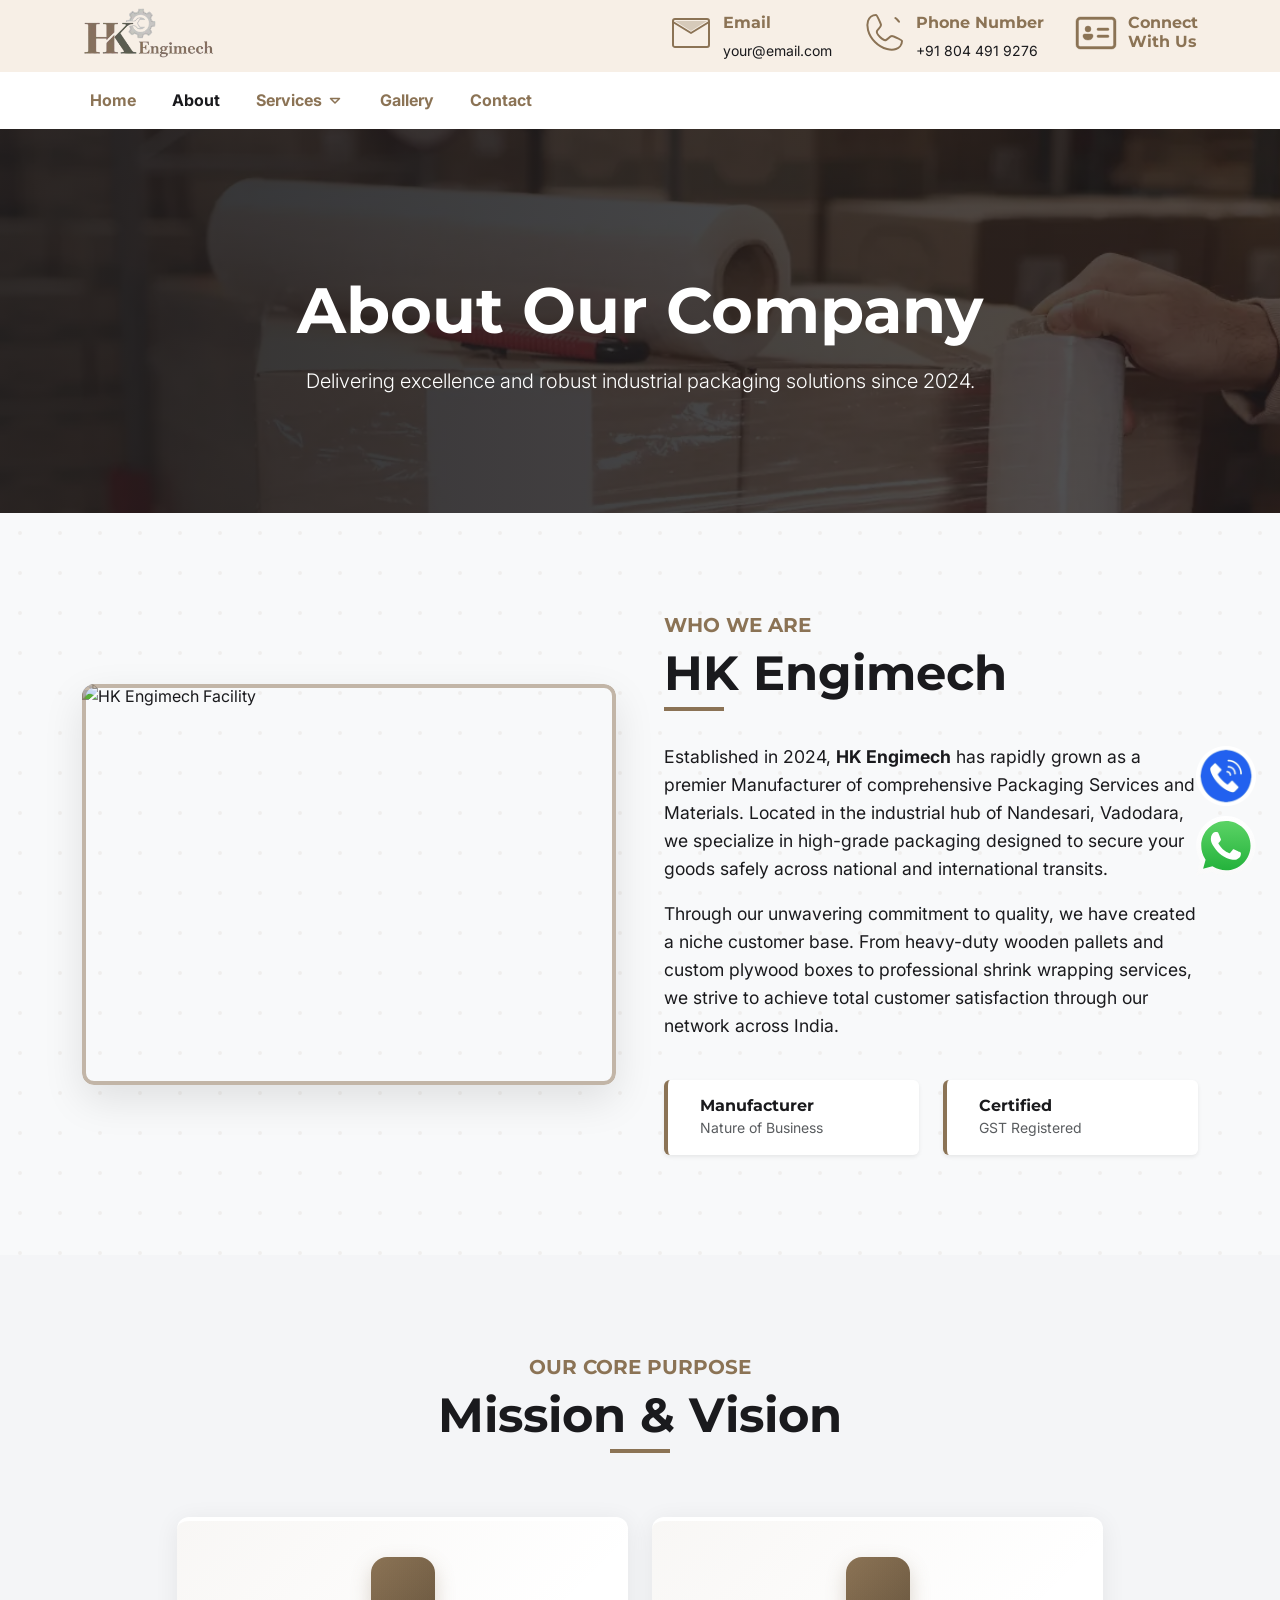
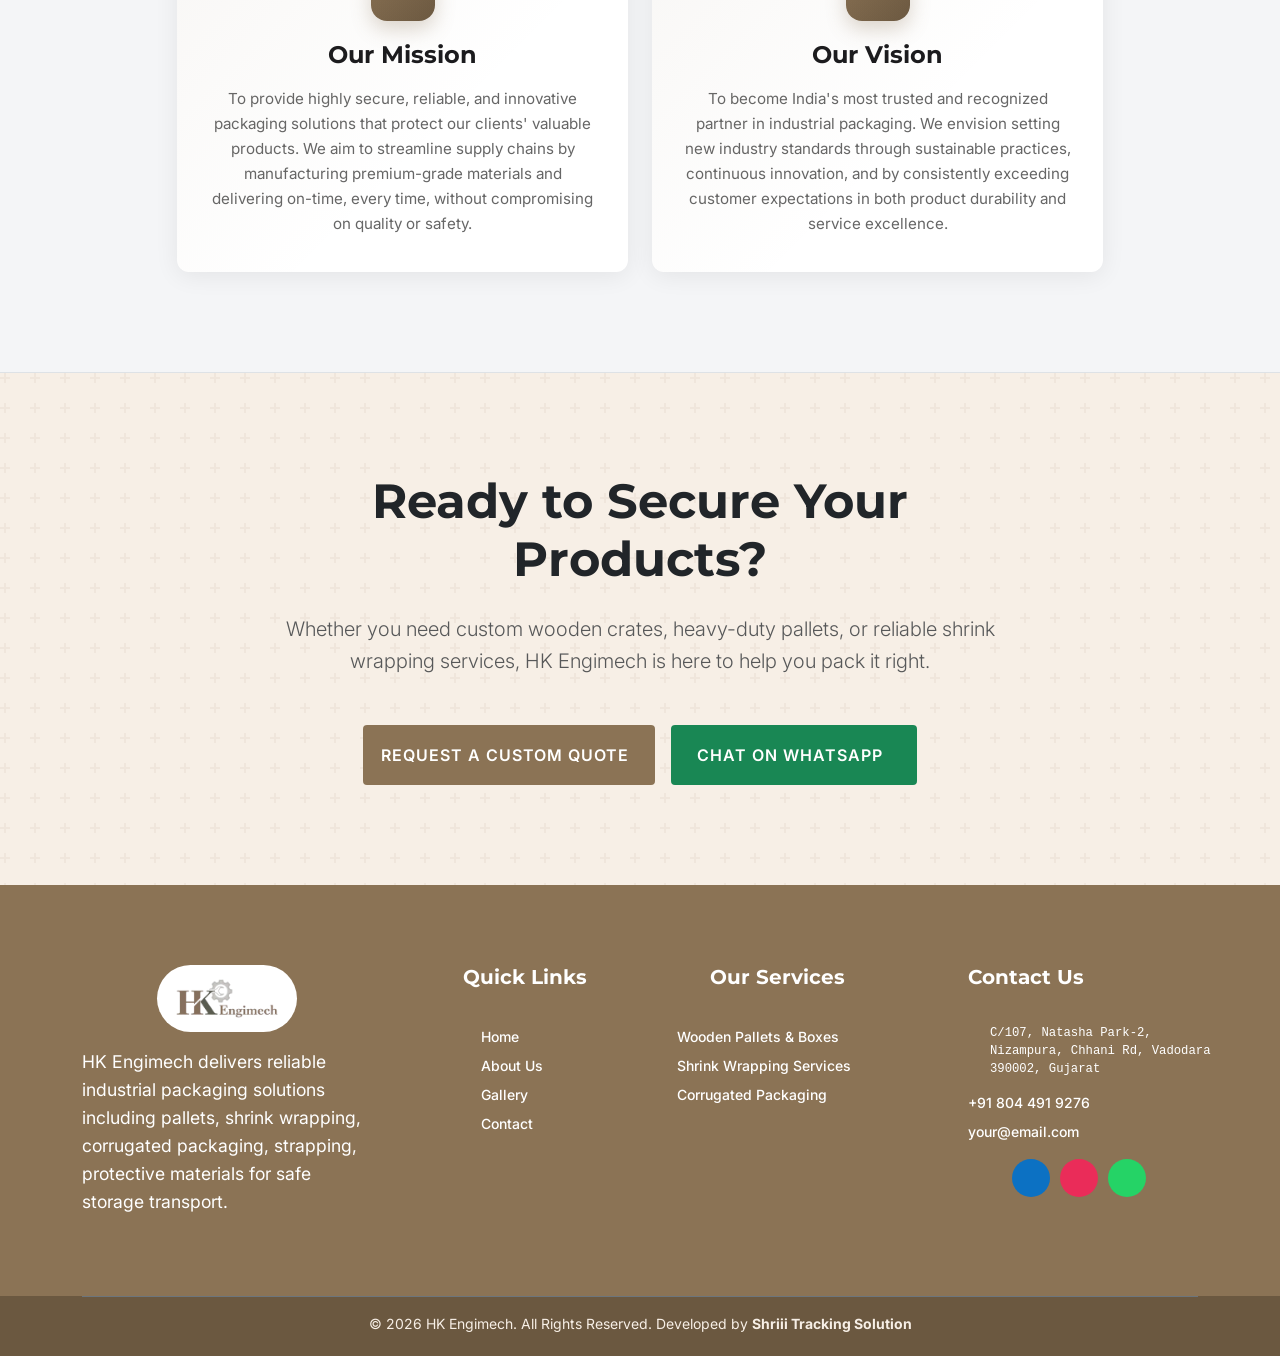
==== about.html @ e3a6c973 "files uploaded" ====
<!DOCTYPE html>
<html lang="en">
<head>
    <meta charset="UTF-8">
    <meta name="viewport" content="width=device-width, initial-scale=1.0">
    <title>About Us | HK Engimech - Industrial Packaging Experts</title>
    <meta name="description" content="Learn about HK Engimech, a premier manufacturer of wooden pallets, corrugated boxes, and packaging materials in Vadodara, Gujarat. Established in 2024.">
    
    <link rel="icon" href="images/Fevicon.png" type="image/png" fetchpriority="low">
    <link rel="preload" as="image" href="images/BrandLogo.webp" fetchpriority="high">
    <link rel="preload" as="image" href="images/banner1.webp" fetchpriority="high">

    <link rel="preconnect" href="https://fonts.googleapis.com">
    <link rel="preconnect" href="https://fonts.gstatic.com" crossorigin>
    <link href="https://fonts.googleapis.com/css2?family=Montserrat:wght@400;600;700&family=Inter:wght@300;400;500;600&display=swap" rel="stylesheet">

    <link rel="preload" as="style" href="https://cdn.jsdelivr.net/npm/bootstrap@5.3.2/dist/css/bootstrap.min.css" onload="this.onload=null;this.rel='stylesheet'">
    <link rel="preload" as="style" href="css/style.css" onload="this.onload=null;this.rel='stylesheet'">
    <link rel="preload" as="style" href="css/responsive.css" onload="this.onload=null;this.rel='stylesheet'">
    <link href="https://unpkg.com/aos@2.3.1/dist/aos.css" rel="stylesheet">

    <script type="application/ld+json">
    {
      "@context": "https://schema.org",
      "@type": "AboutPage",
      "mainEntity": {
        "@type": "Organization",
        "name": "HK Engimech",
        "foundingDate": "2024",
        "description": "Manufacturer of Packaging Services, Wooden Pallets, Plywood Boxes, Corrugated Packaging, and more.",
        "url": "https://www.yourdomain.com/about.html",
        "logo": "https://www.yourdomain.com/images/BrandLogo.webp",
        "address": {
          "@type": "PostalAddress",
          "streetAddress": "C/107, Natasha Park-2, Nizampura, Chhani Rd",
          "addressLocality": "Vadodara",
          "addressRegion": "Gujarat",
          "postalCode": "390002",
          "addressCountry": "IN"
        }
      }
    }
    </script>

    <style>
        /* Reusing Banner Animations */
        @keyframes bannerSlideLeft {
            0% { opacity: 0; transform: translateX(-100px); filter: blur(10px); }
            100% { opacity: 1; transform: translateX(0); filter: blur(0); }
        }
        @keyframes bannerFadeUp {
            0% { opacity: 0; transform: translateY(50px); }
            100% { opacity: 1; transform: translateY(0); }
        }
        .slide-anim { opacity: 0; will-change: transform, opacity, filter; animation-fill-mode: both; animation-timing-function: cubic-bezier(0.16, 1, 0.3, 1); }
        .slide-anim-play { animation-play-state: running; }
        .slide-anim-1 { animation-name: bannerFadeUp; animation-duration: 1s; animation-delay: 0.1s; }
        .slide-anim-2 { animation-name: bannerFadeUp; animation-duration: 1.2s; animation-delay: 0.2s; }

        /* Inner Page Banner Constraint */
        .inner-page-banner {
            padding: 160px 0 100px;
            background-size: cover;
            background-position: center;
            background-attachment: fixed;
        }

        
        .about-image-wrapper {
            position: relative;
            border-radius: 12px;
            overflow: hidden;
            box-shadow: 0 15px 40px rgba(0,0,0,0.1);
        }
        .about-image-wrapper::after {
            content: '';
            position: absolute;
            inset: 0;
            border: 4px solid var(--primary);
            border-radius: 12px;
            pointer-events: none;
            opacity: 0.5;
        }
    </style>
</head>
<body>

    <header>
      <div class="wrapheder">
        <div id="header">
          <div class="miniHeader d-none d-lg-block">
            <div class="container">
              <div class="row">
                <div class="col-auto topheadSocial">
                  <a class="brandLogo d-none d-lg-inline-block" href="index.html">
                    <img loading="eager" src="images/BrandLogo.webp" alt="HK Engimech">
                  </a>
                </div>
                <div class="col-auto topheadContacts">
                  <div class="cantactCardTop">
                    <div class="iconBox">
                        <svg xmlns="http://www.w3.org/2000/svg" width="48" height="48" viewBox="0 0 24 24"><path fill="currentColor" fill-opacity="0" d="M12 11l-8 -5h16l-8 5Z"><animate fill="freeze" attributeName="fill-opacity" begin="0.8s" dur="0.15s" values="0;0.3"/></path><g fill="none" stroke="currentColor" stroke-linecap="round" stroke-linejoin="round" stroke-width="1"><path stroke-dasharray="64" stroke-dashoffset="64" d="M4 5h16c0.55 0 1 0.45 1 1v12c0 0.55 -0.45 1 -1 1h-16c-0.55 0 -1 -0.45 -1 -1v-12c0 -0.55 0.45 -1 1 -1Z"><animate fill="freeze" attributeName="stroke-dashoffset" dur="0.6s" values="64;0"/></path><path stroke-dasharray="24" stroke-dashoffset="24" d="M3 6.5l9 5.5l9 -5.5"><animate fill="freeze" attributeName="stroke-dashoffset" begin="0.6s" dur="0.2s" values="24;0"/></path></g></svg>
                    </div>
                    <div class="infoBox ">
                      <h3 class="fifthH">Email</h3>
                      <p>your@email.com</p>
                    </div>
                    <a href="mailto:your@email.com" class="absAnchor"></a>
                  </div>
                  <div class="cantactCardTop">
                    <div class="iconBox">
                        <svg xmlns="http://www.w3.org/2000/svg" width="48" height="48" viewBox="0 0 24 24"><g fill="none" stroke="currentColor" stroke-linecap="round" stroke-linejoin="round" stroke-width="1"><path stroke-dasharray="64" stroke-dashoffset="64" d="M8 3c0.5 0 2.5 4.5 2.5 5c0 1 -1.5 2 -2 3c-0.5 1 0.5 2 1.5 3c0.39 0.39 2 2 3 1.5c1 -0.5 2 -2 3 -2c0.5 0 5 2 5 2.5c0 2 -1.5 3.5 -3 4c-1.5 0.5 -2.5 0.5 -4.5 0c-2 -0.5 -3.5 -1 -6 -3.5c-2.5 -2.5 -3 -4 -3.5 -6c-0.5 -2 -0.5 -3 0 -4.5c0.5 -1.5 2 -3 4 -3Z"><animate fill="freeze" attributeName="stroke-dashoffset" dur="0.6s" values="64;0"/><animateTransform id="lineMdPhoneCallLoop0" fill="freeze" attributeName="transform" begin="0.6s;lineMdPhoneCallLoop0.begin+2.7s" dur="0.5s" type="rotate" values="0 12 12;15 12 12;0 12 12;-12 12 12;0 12 12;12 12 12;0 12 12;-15 12 12;0 12 12"/></path><path stroke-dasharray="4" stroke-dashoffset="4" d="M15.76 8.28c-0.5 -0.51 -1.1 -0.93 -1.76 -1.24M15.76 8.28c0.49 0.49 0.9 1.08 1.2 1.72"><animate fill="freeze" attributeName="stroke-dashoffset" begin="lineMdPhoneCallLoop0.begin+0s" dur="2.7s" keyTimes="0;0.111;0.259;0.37;1" values="4;0;0;4;4"/></path><path stroke-dasharray="6" stroke-dashoffset="6" d="M18.67 5.35c-1 -1 -2.26 -1.73 -3.67 -2.1M18.67 5.35c0.99 1 1.72 2.25 2.08 3.65"><animate fill="freeze" attributeName="stroke-dashoffset" begin="lineMdPhoneCallLoop0.begin+0.2s" dur="2.7s" keyTimes="0;0.074;0.185;0.333;0.444;1" values="6;6;0;0;6;6"/></path></g></svg>
                    </div>
                    <div class="infoBox ">
                      <h3 class="fifthH">Phone Number</h3>
                      <p>+91 804 491 9276</p>
                    </div>
                    <a href="tel:+918044919276" class="absAnchor"></a>
                  </div>
                  <div class="cantactCardTop">
                    <div class="iconBox">
                        <svg xmlns="http://www.w3.org/2000/svg" width="48" height="48" viewBox="0 0 48 48"><path fill="currentColor" d="M19 20a3 3 0 1 1-6 0a3 3 0 0 1 6 0m-8 6.5a1.5 1.5 0 0 1 1.5-1.5h7a1.5 1.5 0 0 1 1.5 1.5v.5s0 4-5 4s-5-4-5-4zm14-6.25c0-.69.56-1.25 1.25-1.25h9.5a1.25 1.25 0 1 1 0 2.5h-9.5c-.69 0-1.25-.56-1.25-1.25M26.25 26a1.25 1.25 0 1 0 0 2.5h9.5a1.25 1.25 0 1 0 0-2.5zM4 12.25A4.25 4.25 0 0 1 8.25 8h31.5A4.25 4.25 0 0 1 44 12.25v23.5A4.25 4.25 0 0 1 39.75 40H8.25A4.25 4.25 0 0 1 4 35.75zm4.25-1.75a1.75 1.75 0 0 0-1.75 1.75v23.5c0 .967.784 1.75 1.75 1.75h31.5a1.75 1.75 0 0 0 1.75-1.75v-23.5a1.75 1.75 0 0 0-1.75-1.75z" stroke-width="0.4" stroke="currentColor"/></svg>
                    </div>
                    <div class="infoBox ">
                      <h3 class="fifthH">Connect<br/>With Us</h3>
                    </div>
                    <a href="contactUs.html" class="absAnchor"></a>
                  </div>
                </div>
              </div>
            </div>
          </div>
          <div id="main-header">
            <nav class="mynavbar bg-light">
              <div class="container header">
                <a class="brandLogo d-lg-none" href="index.html">
                  <img loading="eager" src="images/BrandLogo.webp" alt="HK Engimech">
                </a>
                <button class="navToggle">
                  <span class="iconify" data-icon="uis:bars"></span>
                </button>
                <ul class="navMenu mx-auto ms-lg-0 mb-2 mb-lg-0">
                  <li class="nav-close">
                    <button class="btn-nav-close"><span class="close-btn">+</span></button>
                  </li>
                  <li class="navLi"><a class="navLink" href="index.html">Home</a></li>
                  <li class="navLi"><a href="about.html" class="navLink active">About</a></li>
                  <li class="navLi">
                    <a href="#" class="navLink">Services <span class="toggleSub">
                        <svg xmlns="http://www.w3.org/2000/svg" width="18" height="18" viewBox="0 0 24 24">
                          <path fill="none" stroke="currentColor" stroke-linecap="round" stroke-linejoin="round" stroke-width="2" d="m6 10l6 6l6-6z" />
                        </svg>
                      </span>
                    </a>
                    <ul class="dropdownList">
                      <li class="navLi"><a href="WoodenPalletsAndBoxes.html" class="navLink">Wooden Pallets & Boxes</a></li>
                      <li class="navLi"><a href="ShrinkWrappingServices.html" class="navLink">Shrink Wrapping Services</a></li>
                      <li class="navLi"><a href="CorrugatedPackaging.html" class="navLink">Corrugated Packaging</a></li>
                    </ul>
                  </li>
                  <li class="navLi"><a href="gallery.html" class="navLink">Gallery</a></li>
                  <li class="navLi"><a href="contactUs.html" class="navLink">Contact</a></li>
                </ul>
                <div class="col-auto topheadSocial d-none d-lg-block">
                  <a target="_blank" href="https://www.facebook.com/">
                    <span class="iconify" data-icon="ri:facebook-fill"></span>
                  </a>
                  <a target="_blank" href="https://www.instagram.com/">
                    <span class="iconify" data-icon="dashicons:instagram"></span>
                  </a>
                </div>
              </div>
            </nav>
          </div>
        </div>
      </div>
    </header>

    <section id="headBelowContent" class="position-relative inner-page-banner" style="background-image: url('images/banner1.webp');">
        <div class="hero-overlay"></div>
        <div class="container position-relative z-index-2 text-center text-white">
            <h1 class="display-3 fw-bold slide-anim slide-anim-1 slide-anim-play mb-3">About Our Company</h1>
            <p class="lead slide-anim slide-anim-2 slide-anim-play maxPara">Delivering excellence and robust industrial packaging solutions since 2024.</p>
        </div>
    </section>

    <section class="section-padding bg-pattern-grid">
        <div class="container">
            <div class="row align-items-center g-lg-5 gy-5">
                <div class="col-lg-6" data-aos="fade-right">
                    <div class="about-image-wrapper">
                        <img loading="lazy" src="https://images.unsplash.com/photo-1583911300103-0aaeff286030?q=80&w=2070&auto=format&fit=crop" alt="HK Engimech Facility" class="img-fluid">
                    </div>
                </div>
                <div class="col-lg-6" data-aos="fade-left">
                    <h5 class="text-primary fw-bold text-uppercase mb-2">Who We Are</h5>
                    <h2 class="section-title">HK Engimech</h2>
                    <p class="mt-3">Established in 2024, <strong>HK Engimech</strong> has rapidly grown as a premier Manufacturer of comprehensive Packaging Services and Materials. Located in the industrial hub of Nandesari, Vadodara, we specialize in high-grade packaging designed to secure your goods safely across national and international transits.</p>
                    <p>Through our unwavering commitment to quality, we have created a niche customer base. From heavy-duty wooden pallets and custom plywood boxes to professional shrink wrapping services, we strive to achieve total customer satisfaction through our network across India.</p>
                    
                    <div class="row g-4 mt-3">
                        <div class="col-sm-6">
                            <div class="d-flex align-items-center gap-3 bg-white p-3 rounded shadow-sm border-start border-primary border-4">
                                <span class="iconify fs-1 text-primary" data-icon="mdi:factory"></span>
                                <div>
                                    <h5 class="mb-0 fw-bold fs-6">Manufacturer</h5>
                                    <small class="text-muted">Nature of Business</small>
                                </div>
                            </div>
                        </div>
                        <div class="col-sm-6">
                            <div class="d-flex align-items-center gap-3 bg-white p-3 rounded shadow-sm border-start border-primary border-4">
                                <span class="iconify fs-1 text-primary" data-icon="mdi:certificate"></span>
                                <div>
                                    <h5 class="mb-0 fw-bold fs-6">Certified</h5>
                                    <small class="text-muted">GST Registered</small>
                                </div>
                            </div>
                        </div>
                    </div>
                </div>
            </div>
        </div>
    </section>

    <section class="section-padding">
        <div class="container">
            <div class="text-center mb-5" data-aos="fade-up">
                <h5 class="text-primary fw-bold text-uppercase mb-2">Our Core Purpose</h5>
                <h2 class="section-title">Mission & Vision</h2>
            </div>

            <div class="row g-4 justify-content-center">
                <div class="col-lg-5 col-md-6" data-aos="fade-up" data-aos-delay="100">
                    <div class="trust-card text-center h-100">
                        <div class="trust-icon-wrap mx-auto">
                            <span class="iconify" data-icon="mdi:bullseye-arrow"></span>
                        </div>
                        <h3 class="trust-title fs-4 mb-3">Our Mission</h3>
                        <p class="trust-desc">
                            To provide highly secure, reliable, and innovative packaging solutions that protect our clients' valuable products. We aim to streamline supply chains by manufacturing premium-grade materials and delivering on-time, every time, without compromising on quality or safety.
                        </p>
                    </div>
                </div>

                <div class="col-lg-5 col-md-6" data-aos="fade-up" data-aos-delay="200">
                    <div class="trust-card text-center h-100">
                        <div class="trust-icon-wrap mx-auto">
                            <span class="iconify" data-icon="mdi:eye-outline"></span>
                        </div>
                        <h3 class="trust-title fs-4 mb-3">Our Vision</h3>
                        <p class="trust-desc">
                            To become India's most trusted and recognized partner in industrial packaging. We envision setting new industry standards through sustainable practices, continuous innovation, and by consistently exceeding customer expectations in both product durability and service excellence.
                        </p>
                    </div>
                </div>
            </div>
        </div>
    </section>

    <section class="section-padding bg-trust-pattern border-top">
        <div class="container">
            <div class="row justify-content-center">
                <div class="col-lg-8 text-center" data-aos="zoom-in">
                    <h2 class="display-5 fw-bold mb-4 text-dark">Ready to Secure Your Products?</h2>
                    <p class="lead text-muted mb-5">Whether you need custom wooden crates, heavy-duty pallets, or reliable shrink wrapping services, HK Engimech is here to help you pack it right.</p>
                    
                    <div class="d-flex flex-wrap justify-content-center gap-3">
                        <a href="contactUs.html" class="btn-custom bigTxt px-sm-3 px-2 py-3">
                            Request a Custom Quote <span class="iconify" data-icon="heroicons:arrow-right-16-solid"></span>
                        </a>
                        <a rel="noopener" data-mobile-target="" data-desktop-target="_blank" href="https://api.whatsapp.com/send?phone=918044919276" target="_blank" class="btn-custom bg-success border-success bigTxt px-sm-4 px-3 py-3 set-url-target">
                            Chat on WhatsApp <span class="iconify" data-icon="logos:whatsapp-icon"></span>
                        </a>
                    </div>
                </div>
            </div>
        </div>
    </section>

    <div id="mainFabContainer"></div>

    <footer id="footer" class="footer homePage0"></footer>

    <script src="https://cdn.jsdelivr.net/npm/bootstrap@5.3.2/dist/js/bootstrap.bundle.min.js"></script>
    <script src="https://unpkg.com/aos@2.3.1/dist/aos.js"></script>
    <script src="https://code.iconify.design/3/3.1.0/iconify.min.js"></script>
    
    <script>
        AOS.init({ once: true, duration: 800, offset: 50 });
    </script>

    <script defer src="js/script.js"></script>
</body>
</html>
---- css/style.css ----
:root {
            /* Brand Colors based on HK Engimech Logo */
            --primary: #8B7355;       /* Earthy Brown / Bronze */
            --primary-dark: #6B5840;
            --secondary: #A9A9A9; /* Gear Grey */
            --lightMain:#f7efe6;     
            --dark: #1A1A1D;          /* Deep Industrial Dark */
            --dark-card: #25262A;
            --light: #F4F5F7;
            --white: #FFFFFF;
            --nav-height: 112.48px;
        }
        section{
          overflow: hidden;
        }

        .bg-primary
        {
          background-color: var(--primary) !important;
        }
        .text-primary{
          color: var(--primary) !important;
        }
        .border-primary {
            border-color: var(--primary) !important;
        }
        .swiper-pagination-bullet-active {
            background: var(--primary) !important;
        }

        /* Global Reset & Typography */
        body {
            font-family: 'Inter', sans-serif;
            background-color: var(--light);
            color: var(--dark);
            overflow-x: hidden;
        }

        h1, h2, h3, h4, h5, h6, .display-4, .display-5 {
            font-family: 'Montserrat', sans-serif;
            font-weight: 700;
        }

        /* Strict Constraints */
        img {
            width: 100%;
            height: auto;
            display: block;
        }

        a {
            text-decoration: none;
            transition: color 0.3s ease, background-color 0.3s ease;
        }

        textarea {
            resize: none;
        }

        /* Fluid Typography */
        .section-title {
            font-size: clamp(2rem, 4vw, 3rem);
            margin-bottom: 1.5rem;
            position: relative;
            display: inline-block;
            color: var(--dark);
        }
        .section-title::after {
            content: '';
            position: absolute;
            left: 0;
            bottom: -8px;
            width: 60px;
            height: 4px;
            background-color: var(--primary);
        }
        .text-center .section-title::after {
            left: 50%;
            transform: translateX(-50%);
        }

        p {
            font-size: clamp(0.95rem, 1.5vw, 1.1rem);
            line-height: 1.6;
        }

        /* Navigation */
        .navbar {
            background-color: rgba(255, 255, 255, 0.95);
            transition: all 0.3s ease-in-out;
        }/* --- Navigation --- */

#main-header {
  position: relative;
  transition: 0.5s;
  z-index: 1055;
  background-color: var(--light);
}


.wrapheder{
  background-color: var(--light);
  height: var(--nav-height);
}


/* Navbar Styling */
.mynavbar {
  padding: 8px 0;
    background-color: var(--light) !important;
    border-bottom: 1px solid rgba(255,255,255,0.05);
    transition: all 0.3s ease;
}
.container-fluid{
  max-width: 1920px;
}
.container.header {
  display: flex;
  justify-content: space-between;
  align-items: center;
}

.miniHeader{
  background-color: var(--lightMain);
  padding: 8px 0;
}
.miniHeader .container>.row{
  align-items: center;
  justify-content: space-between;
}
.topheadLinks{
  display: flex;
  gap: 24px;
}
.topheadLinks a{
  display: inline-block;
  color: var(--light);
  transition: color 0.3s ease-in-out;
}
.topheadLinks a svg{
  margin-right: 4px;
  font-size: 20px;
}
.topheadSocial a{
  display: inline-block;
  color: var(--primary);
  margin-left: 8px;
  transition: color 0.3s ease-in-out;
}
.topheadLinks a:hover,.topheadSocial a:hover{
  color: var(--secondary-color);
}
.navMenu {
  list-style: none;
  display: flex;
  gap: 20px;
  padding: 0;
}

.navMenu .navLi {
  position: relative;
  list-style: none;
}

.navLink {
  text-decoration: none;
  color: var(--primary);
  font-weight: bold;
  padding:8px;
  display: block;
  transition: color 0.3s ease-in-out;
}
.bg-light {
  background-color: #ffffff!important;
}

.navLink:hover{
  color: var(--secondary-color);
}
.navLink.active {
  color: var(--secondary-color);
}
.navLink svg{
  transform: translateY(-2px);
}

.brandLogo{
  display: inline-block;
  width: auto;
  height: 50px;
  margin-left: 0 !important;
}
.brandLogo img{
  width: auto;
  height: 100%;
}

.topheadContacts{
  display: flex;
  gap: 28px;
}

.cantactCardTop{
  display: flex;
  gap: 8px;
  position: relative;
}
.absAnchor{
  position: absolute;
  top: 0;
  left: 0;
  width: 100%;
  height: 100%;
}

.cantactCardTop .iconBox{
  flex: 0 0 auto;
  width: auto;
  color: var(--primary);
}
.infoBox{
  padding-top: 4px;
  flex: 1 0 0%;
}
.infoBox .fifthH{
  font-size: 16px;
  color: var(--primary);
}
.infoBox p{
  margin-bottom: 0;
  font-size: 14px;
}


.dropdownList .navLink{
  color: var(--light);
  padding: 14px 20px;
  display: block;
  border-bottom: 1px solid var(--dark-card);
  background-color: var(--primary);
  font-weight: normal;
  box-shadow: rgba(0, 0, 0, 0.15) 0px 5px 15px 0px;
  transition: background-color 0.3s ease-in-out, color 0.3s ease-in-out;
}
.dropdownList .navLink:hover{
  background-color: #ffffff;
  color: var(--secondary-color);
}

/* Dropdown Styling */
.dropdownList {
  position: absolute;
  top: 100%;
  left: 0;
  background: var(--primary);
  list-style: none;
  min-width: 200px;
  opacity: 0;
  visibility: hidden;
  transition: opacity 0.3s ease-in-out, visibility 0.3s ease-in-out;
  padding: 0;
  border-bottom: 4px solid var(--secondary-color);
  box-shadow: 0 4px 18.3px 0 rgba(0, 0, 0, 0.13);
}


.navLi:hover .dropdownList {
  opacity: 1;
  visibility: visible;
}

.dropdownList .navLi {
  white-space: nowrap;
}



/* Mobile View */
@media (max-width: 991px) {
  .navMenu {
    position: fixed;
    top: 0;
    right: -100%;
    width: 250px;
    height: 100vh;
    background: var(--primary);
    box-shadow: -2px 0 5px rgba(0, 0, 0, 0.2);
    flex-direction: column;
    padding-top: 60px;
    transition: right 0.4s ease-in-out;
  }

  .navMenu.active {
    right: 0;
  }
  .dropdownList .navLi {
    text-wrap: auto;
  }
  .dropdownList {
    transition: none;
  }
  
/* Hide dropdown by default */
.dropdownList {
  display: none;
  opacity: 0;
  transform: translateY(-10px);
  transition: opacity 0.3s ease, transform 0.3s ease;
}

/* Show dropdown when open */
.dropdownList.open {
  display: block;
  opacity: 1;
  visibility: visible;
  position: static;
  transform: translateY(0);
}

/* Ensure SVG has pointer-events to prevent it from triggering parent link */
.navLi > a > svg {
  cursor: pointer;
  pointer-events: auto;
}



  .navToggle {
    background: none;
    border: none;
    color: var(--primary);
    font-size: 24px;
    cursor: pointer;
    display: block;
  }

  .nav-close {
    position: absolute;
    top: 10px;
    right: 20px;
  }

  .btn-nav-close {
    background: none;
    border: none;
    font-size: 24px;
    cursor: pointer;
    color: #ffffff;
    transform: rotate(45deg);
  }
}

/* Hide toggle button and close button in desktop view */
@media (min-width: 992px) {
  .navToggle, .btn-nav-close {
    display: none;
  }
   .nav-close {
    position: absolute;
  }
}

.sticky-header {
  position: fixed;
  top: -112.48px;
  width: 100%;
  box-shadow: 0 4px 6px rgba(0, 0, 0, 0.24);
  transition: top 0.5s;
  animation: 0.5s ease-in-out both slideDown;
}

@keyframes slideDown {
  0% {
    position: fixed;
    top: -112.48px;
  }
  100% {
    position: fixed;
    top: 0;
  }
}
.headerAnimate {
  animation: 0.5s ease-in-out both slideUp;
}
@keyframes slideUp {
  0% {
    top: 50.48px;
    position: relative;
  }
  100% {
    top: 0;
  }
}
.sticky-header.visible {
  top: 0;
}




.footer .exploreLinks,
.footer .exploreLinks1 {
  text-align: center;
}
.footer ul{
  list-style: none;
  padding-left: 0px;
}

.footer p,
.footer ul,
.footer ul li:last-child {
  margin-bottom: 0;
}

.defaultPadding,
.footer.defaultPadding {
  padding: 80px 0;
}

.Call-fab-container,.fab-container {
    position: fixed;
    right: 24px;
    z-index: 1000;
    cursor: pointer
}

.defaultPadding,.footer.defaultPadding {
    padding: 80px 0
}

.fab-container {
    bottom: 24px
}

.Call-fab-container {
    bottom: 94px
}

.footer {
  background: 0 0 / cover var(--primary);
}
.footer .footer-brand {
  display: block;
  padding: 14px 18px;
  width: 140px;
  margin: auto;
  margin-bottom: 16px;
  background-color: #ffffff;
  border-radius: 120px;
}
.footer .fourthH {
  color: #ffffff;
  margin-bottom: 35px;
}
.footerLinks{
  color: #ffffff;
  font-size: 14px;
}
.footerLinks:hover {
  color: var(--dark-card);
}
.footerLinks svg{
  font-size: 18px;
}
.footWrap  > .row {
  justify-content: space-between;
}
.exploreLinks a svg {
  margin-right: 4px;
  font-size: 16px;
}


.exploreLinks1 a svg {
  margin-right: 4px;
  font-size: 16px;
}

.footer .exploreLinks ul li {
  text-align: left;
  padding: 0;
}
address{
  font-family: inherit;
  font-size: 16px;
}

.footer ul {
  margin: auto;
}
.footer .exploreLinks ul {
  width: 87px;
  max-width: 87px !important;
  margin: auto;
}
.FooterAbout{
  max-width: 314px;
}
.footer .exploreLinks1 ul {
  width: 200px;
  max-width: 200px !important;
  padding: 0;
  text-align: left;
  margin: auto;
}
.footer ul {
  display: inline-block;
}
.footer ul li {
  margin-bottom: 5px;
}
.footer .exploreLinks1 a,
.footer ul li a {
  font-weight: 500;
  text-decoration: none;
  transition: color 0.3s ease-in-out;
}

.emailAnchor {
  display: inline-block;
  min-width: 241px;
}

.footer .contact-info i {
  font-size: 20px;
  margin-right: 10px;
}
.footer ul.contact-info{
  max-width: 230px;
  padding: 0;
}

.footWrap>.row{
  row-gap: 24px;
}
.locationLink {
  display: inline-block;
  position: relative;
  padding-left: 22px;
}
.locationLink svg {
  position: absolute;
  left: 0;
  top: 2px;
}
.footer .social-icons {
  display: flex;
  align-items: center;
  padding-left: 44px;
  gap: 10px;
  margin-top: 20px;
}
.footer p {
  color: #ffffff;
}
.footer .social-icons a {
  color: #ffffff;
  display: flex;
  height: 38px;
  width: 38px;
  border-radius: 50%;
  justify-content: center;
  align-items: center;
  font-size: 17px;
}

.f-bottom .row {
  justify-content: center;
}
.footer .social-icons a:hover {
  box-shadow: inset 0 0 10px rgba(0, 0, 0, 0.3);
}
.footer .social-icons .facebook {
  background-color: #0c71c3;
}
.footer .social-icons .instagram {
  background-color: #ea2c59;
}
.footer .social-icons .whatsapp {
  background-color: #25d366;
}
.footer .social-icons svg{
  font-size: 18px;
}
.f-bottom {
  background: var(--primary-dark);
  padding:0 0 12px 0;
  color: #fff;
}

.exploreLinks1 .btn-check:checked+.btn,.exploreLinks1 .btn.active,.exploreLinks1 .btn.show,.exploreLinks1 .btn:first-child:active, :not(.btn-check)+.btn:active {
  color: var(--primary);
  background-color: transparent;
  border-color: transparent;
}


.f-bottom .row {
  align-items: center;
  row-gap: 8px;
}


.footer .copyright{
  color: var(--lightMain)
}

.copyright b:hover {
  color: var(--light);
}
.copyright b {
  color: var(--lightMain);
  transition: 0.3s ease-in-out;
}

        /* Hero Section */
.fancybox__container{
  z-index: 1058 !important;
}
        #hero {
            padding: 0;
            position: relative;
            width: 100%;
            overflow: hidden;
            background: var(--dark);
        }
        .hero-swiper {
            width: 100%;
            height: auto;
        }


        .hero-slide {
            /* Required strict constraints */
            min-height: calc(100vh - var(--nav-height));
            height: auto;
            display: flex !important;
            align-items: center;
            position: relative;
            background-size: cover;
            background-position: center;
            padding: 100px 0;
        }
        .hero-overlay {
            position: absolute;
            top: 0; left: 0; width: 100%; height: 100%;
            background: linear-gradient(to right, rgba(26, 26, 29, 0.9), rgba(26, 26, 29, 0.74));
            z-index: 1;
        }
        .hero-content {
            position: relative;
            z-index: 2;
            color: var(--white);
        }
        .hero-title {
            font-size: clamp(2.2rem, 5vw, 4rem);
            line-height: 1.1;
            margin-bottom: 20px;
        }

        /* Themed Swiper Pagination */
        .swiper-pagination-bullet {
            background: var(--primary);
            opacity: 0.4;
            transition: all 0.3s ease;
        }
        .swiper-pagination-bullet-active {
            opacity: 1;
            width: 28px;
            border-radius: 10px;
        }

        /* Buttons */
        .btn-custom {
            background-color: var(--primary);
            color: var(--white);
            border: 2px solid var(--primary);
            padding: 12px 30px;
            font-weight: 600;
            text-transform: uppercase;
            letter-spacing: 1px;
            border-radius: 4px;
            display: inline-flex;
            align-items: center;
            gap: 8px;
        }
        .btn-custom:hover {
            background-color: transparent;
            color: var(--primary);
        }
        .btn-outline-custom {
            background-color: transparent;
            color: var(--white);
            border: 2px solid var(--white);
            padding: 12px 30px;
            font-weight: 600;
            text-transform: uppercase;
            letter-spacing: 1px;
            border-radius: 4px;
        }
        .btn-outline-custom:hover {
            background-color: var(--white);
            color: var(--dark);
        }

        /* Sections */
        .section-padding {
            padding: 100px 0;
        }
        .bg-dark-section {
            background-color: var(--dark);
            color: var(--white);
        }
        .bg-dark-section .section-title {
            color: var(--white);
        }

        /* About & Stats */
        .stat-card {
            background: var(--white);
            padding: 30px;
            border-radius: 8px;
            box-shadow: 0 10px 30px rgba(0,0,0,0.05);
            text-align: center;
            border-bottom: 4px solid var(--primary);
            height: 100%;
            transition: transform 0.3s;
        }
        .stat-card:hover {
            transform: translateY(-5px);
        }
        .stat-icon {
            font-size: 3rem;
            color: var(--primary);
            margin-bottom: 15px;
        }

        /* Product Cards */
        .product-card {
            background: var(--white);
            border-radius: 8px;
            overflow: hidden;
            box-shadow: 0 5px 20px rgba(0,0,0,0.05);
            transition: all 0.3s ease;
            height: 100%;
            display: flex;
            flex-direction: column;
        }
        .product-card:hover {
            box-shadow: 0 15px 40px rgba(0,0,0,0.1);
            transform: translateY(-5px);
        }
        .product-img-wrap {
            aspect-ratio: 1.2/1.1;
            overflow: hidden;
            position: relative;
        }
        .product-img-wrap img {
            height: 100%;
            object-fit: cover;
            transition: transform 0.5s ease;
        }
        .product-card:hover .product-img-wrap img {
            transform: scale(1.08);
        }
        .product-content {
            padding: 25px;
            flex-grow: 1;
            display: flex;
            flex-direction: column;
        }
        .product-title {
            font-size: 1.25rem;
            margin-bottom: 10px;
            color: var(--dark);
        }
        .product-desc {
            color: #666;
            margin-bottom: 20px;
            flex-grow: 1;
        }
        .maxPara{
          max-width: 850px;
          margin-left: auto;
          margin-right: auto;
        }

        /* Testimonials */
        .testimonial-card {
            background: var(--white);
            padding: 40px;
            border-radius: 8px;
            border-left: 4px solid var(--primary);
            box-shadow: 0 5px 20px rgba(0,0,0,0.05);
            margin: 15px;
        }
        .rating-stars {
            color: #FFB800;
            margin-bottom: 15px;
            font-size: 1.2rem;
        }

        /* Contact & Form */
        .contact-info-box {
            background: var(--dark-card);
            padding: 40px;
            border-radius: 8px;
            color: var(--white);
            height: 100%;
        }
        .contact-icon-wrapper {
            width: 50px;
            height: 50px;
            background: rgba(139, 115, 85, 0.2);
            color: var(--primary);
            display: flex;
            align-items: center;
            justify-content: center;
            border-radius: 50%;
            font-size: 1.5rem;
            flex-shrink: 0;
        }
        .form-control, .form-select {
            padding: 14px 20px;
            border-radius: 4px;
            border: 1px solid #ddd;
            background: var(--white);
        }
        .form-control:focus, .form-select:focus {
            border-color: var(--primary);
            box-shadow: 0 0 0 0.25rem rgba(139, 115, 85, 0.25);
        }


        /* ── Trust & Excellence Section ── */
        .trust-card {
            background: var(--white);
            border-radius: 12px;
            padding: 36px 30px;
            height: 100%;
            box-shadow: 0 4px 24px rgba(0,0,0,0.07);
            border-top: 4px solid transparent;
            transition: all 0.35s ease;
            position: relative;
            overflow: hidden;
        }
        .trust-card::before {
            content: '';
            position: absolute;
            inset: 0;
            background: linear-gradient(135deg, rgba(139,115,85,0.06) 0%, transparent 60%);
            pointer-events: none;
        }
        .trust-card:hover {
            transform: translateY(-8px);
            border-top-color: var(--primary);
            box-shadow: 0 16px 40px rgba(139,115,85,0.18);
        }
        .trust-icon-wrap {
            width: 64px;
            height: 64px;
            border-radius: 16px;
            background: linear-gradient(135deg, var(--primary), var(--primary-dark));
            color: #fff;
            display: flex;
            align-items: center;
            justify-content: center;
            font-size: 2rem;
            margin-bottom: 20px;
            box-shadow: 0 8px 20px rgba(139,115,85,0.3);
            transition: transform 0.3s ease;
        }
        .trust-card:hover .trust-icon-wrap {
            transform: scale(1.12) rotate(-4deg);
        }
        .trust-title {
            font-size: 1.1rem;
            font-weight: 700;
            margin-bottom: 10px;
            color: var(--dark);
        }
        .trust-desc {
            color: #666;
            font-size: 0.95rem;
            line-height: 1.65;
            margin-bottom: 0;
        }

        /* Stat counters */
        .trust-stat {
            padding: 30px 20px;
            background: var(--white);
            border-radius: 12px;
            box-shadow: 0 4px 20px rgba(0,0,0,0.07);
            transition: transform 0.3s ease;
        }
        .trust-stat:hover {
            transform: translateY(-6px);
        }
        .trust-stat-num {
            font-family: 'Montserrat', sans-serif;
            font-size: clamp(2rem, 4vw, 3rem);
            font-weight: 800;
            color: var(--primary);
            line-height: 1;
            margin-bottom: 6px;
        }
        .trust-stat-label {
            font-size: 0.9rem;
            font-weight: 600;
            color: #777;
            text-transform: uppercase;
            letter-spacing: 0.5px;
        }

        /* ── Background Patterns ── */

        /* Trust section — warm plus pattern */
        .bg-trust-pattern {
            background-color: var(--lightMain);
            background-image: url("data:image/svg+xml,%3Csvg width='60' height='60' viewBox='0 0 60 60' xmlns='http://www.w3.org/2000/svg'%3E%3Cg fill='none' fill-rule='evenodd'%3E%3Cg fill='%238B7355' fill-opacity='0.07'%3E%3Cpath d='M36 34v-4h-2v4h-4v2h4v4h2v-4h4v-2h-4zm0-30V0h-2v4h-4v2h4v4h2V6h4V4h-4zM6 34v-4H4v4H0v2h4v4h2v-4h4v-2H6zM6 4V0H4v4H0v2h4v4h2V6h4V4H6z'/%3E%3C/g%3E%3C/g%3E%3C/svg%3E");
        }

        /* Services section — subtle dot grid */
        .bg-pattern-grid {
            background-color: #f8f9fa;
            background-image: url("data:image/svg+xml,%3Csvg width='40' height='40' viewBox='0 0 40 40' xmlns='http://www.w3.org/2000/svg'%3E%3Cg fill='%238B7355' fill-opacity='0.08' fill-rule='evenodd'%3E%3Ccircle cx='20' cy='20' r='2'/%3E%3C/g%3E%3C/svg%3E");
        }

        /* About section — subtle crosshatch */
        #about {
            background-color: var(--white);
            background-image: url("data:image/svg+xml,%3Csvg xmlns='http://www.w3.org/2000/svg' width='80' height='80'%3E%3Crect width='80' height='80' fill='none'/%3E%3Cpath d='M0 40 H80 M40 0 V80' stroke='%238B7355' stroke-width='0.5' stroke-opacity='0.1'/%3E%3C/svg%3E");
            background-size: 80px 80px;
        }

        /* Testimonials dark section — floating bubbles accent */
        #testimonials {
            background-image: url("data:image/svg+xml,%3Csvg width='100' height='100' viewBox='0 0 100 100' xmlns='http://www.w3.org/2000/svg'%3E%3Cpath d='M11 18c3.866 0 7-3.134 7-7s-3.134-7-7-7-7 3.134-7 7 3.134 7 7 7zm48 25c3.866 0 7-3.134 7-7s-3.134-7-7-7-7 3.134-7 7 3.134 7 7 7zm-43-7c1.657 0 3-1.343 3-3s-1.343-3-3-3-3 1.343-3 3 1.343 3 3 3zm63 31c1.657 0 3-1.343 3-3s-1.343-3-3-3-3 1.343-3 3 1.343 3 3 3zM34 90c1.657 0 3-1.343 3-3s-1.343-3-3-3-3 1.343-3 3 1.343 3 3 3zm56-76c1.657 0 3-1.343 3-3s-1.343-3-3-3-3 1.343-3 3 1.343 3 3 3zM12 86c2.21 0 4-1.79 4-4s-1.79-4-4-4-4 1.79-4 4 1.79 4 4 4zm28-65c2.21 0 4-1.79 4-4s-1.79-4-4-4-4 1.79-4 4 1.79 4 4 4zm23-11c2.76 0 5-2.24 5-5s-2.24-5-5-5-5 2.24-5 5 2.24 5 5 5zm-6 60c2.21 0 4-1.79 4-4s-1.79-4-4-4-4 1.79-4 4 1.79 4 4 4zm29 22c2.76 0 5-2.24 5-5s-2.24-5-5-5-5 2.24-5 5 2.24 5 5 5zM32 63c2.76 0 5-2.24 5-5s-2.24-5-5-5-5 2.24-5 5 2.24 5 5 5zm57-13c2.76 0 5-2.24 5-5s-2.24-5-5-5-5 2.24-5 5 2.24 5 5 5zm-9-21c1.105 0 2-.895 2-2s-.895-2-2-2-2 .895-2 2 .895 2 2 2zM60 91c1.105 0 2-.895 2-2s-.895-2-2-2-2 .895-2 2 .895 2 2 2zM35 41c1.105 0 2-.895 2-2s-.895-2-2-2-2 .895-2 2 .895 2 2 2z' fill='%23ffffff' fill-opacity='0.04'/%3E%3C/svg%3E");
        }
        .newBanner{
          z-index: 2;
        }
        .z-index-2{
          z-index: 2;
        }
        /* Image Mask for About Section */
        .about-image-wrapper img{
            aspect-ratio: 4/3;
            object-fit: cover;
        }
        .btn-custom.bg-success:hover{
          color: #ffffff;
          background-color: #167a4c !important;
        }

        /* Responsive Adjustments */
        @media (max-width: 991px) {
            .section-padding { padding: 70px 0; }
            .hero-slide { padding: 80px 0; }
        }
        @media (max-width: 767px) {
            .section-padding { padding: 50px 0; }
            .hero-title { font-size: clamp(2rem, 8vw, 2.5rem); }
        }
---- css/responsive.css ----
:root {
            /* Brand Colors based on HK Engimech Logo */
            --primary: #8B7355;       /* Earthy Brown / Bronze */
            --primary-dark: #6B5840;
            --secondary: #A9A9A9; /* Gear Grey */
            --lightMain:#f7efe6;     
            --dark: #1A1A1D;          /* Deep Industrial Dark */
            --dark-card: #25262A;
            --light: #F4F5F7;
            --white: #FFFFFF;
            --nav-height: 112.48px;
        }

@media (max-width: 1199.98px) {


.emergency-box .footerLinks {
    font-size: 18px;
}
/* Image Mask for About Section */
.about-image-wrapper img{
    aspect-ratio: 3/4;
    object-fit: cover;
}
}

 
    @media (max-width: 991.98px) { 
       .navLink {
    color: var(--primary-color);
    padding: 12px 8px;
}
.navLink.active {
  color: var(--lightMain);
}
.navMenu {
  gap: 4px;
}
 .footer .container > .row {
    row-gap: 30px;
  }

:root {
    --nav-height: 67px;
}
/* Image Mask for About Section */
.about-image-wrapper img{
    aspect-ratio: 4/3;
    object-fit: cover;
}

    }
    @media (max-width: 767.98px) {
      .sectionPadding{
        padding: 50px 0;
    }

    .contact-wrap {
        padding: 16px;
    }
    .footer,
  .footer .secH {
    text-align: center;
  }
   .footer.defaultPadding {
    padding: 34px 0;
  }
  .footer .secH {
    margin-bottom: 24px;
  }
  .footWrap > .row {
    justify-content: center;
    align-items: center;
    row-gap: 40px;
    flex-direction: column;
  }
   .footer .social-icons {
    justify-content: center;
    padding-left: 0;
    padding-right: 0;
  }

  .footer .exploreLinks ul li,
  .footer .exploreLinks1 ul li {
    text-align: left;
  }
  .footer-brand {
    display: table !important;
    margin: auto;
  }
  .footer .locationLink {
    max-width: 304px;
  }
 
  .footer .exploreLinks1 ul {
    max-width: 352px;
    margin: auto;
  }
  .footer .exploreLinks ul {
    width: 87px;
    max-width: 87px !important;
    margin: auto;
  }
  .footer ul.contact-info{
    width: 318.5px;
    max-width: 318.5px;
  }
  .extraPadding{
    padding-bottom: 173px;
  }
  .footer.homePage0{
    padding-top: 123px;
  }

  .footer .fourthH {
    margin-bottom: 20px;
  }
  .extraPadding{
  padding-bottom: 50px;
}
.footer.homePage0{
  padding-top: 0px;
}
.hero-content .lead{
  font-size: 14px;
}
    }
    @media (max-width: 564.98px) {
     .absCard{
        position: absolute;
        bottom: 0;
        left: 0%;
        transform: translateX(-44%);
        z-index: 1;
        font-size: 12px;
    }
    .absCard .display-4{
        font-size: 20px !important;
    }
    .bigTxt{
      font-size: 14px;
    }
    }


@media screen and (device-width: 1024px) and (device-height: 600px) and (orientation: landscape) {
  /* Styles for Google Nest Hub in landscape */
 #ca1.owl-carousel .item1 {
  background: linear-gradient(to right,#fddde9c4 42%, #00000000 64%) 0 0 / cover,
    url("../image/Banner1.webp") center/cover no-repeat;
}
#ca1.owl-carousel .item2 {
  background: linear-gradient(to right,#fddde9c4 42%, #00000000 64%) 0 0 / cover,
    url("../image/Banner2.webp") center/cover no-repeat;
}
#ca1.owl-carousel .item3 {
  background: linear-gradient(to right,#fddde9c4 42%, #00000000 64%) 0 0 / cover,
    url("../image/Banner3.webp") center/cover no-repeat;
}

}

@media screen and (device-width: 1024px) and (device-height: 768px) and (orientation: landscape) {
#ca1.owl-carousel .item1 {
        background: linear-gradient(to right, #fddde9c4 10%, #00000000 64%) 0 0 / cover, url(../image/BannerMOB1.webp) 20% 16% / cover no-repeat;
    }
}



@media only screen and (max-height: 539.98px) and (max-width: 1024px) {
  #ca1.owl-carousel .item {
    height: unset;
  }
  #ca1.owl-carousel .item > .container {
   position: relative;
    left: unset;
    top: unset;
    right: unset;
    transform: unset;
    width: auto;
  }
.Banner{
  height: unset;
}

#ca1.owl-carousel .item1 {
  background: linear-gradient(to right,#fddde9c4 50%, #fddde96b 74%) 0 0 / cover,
    url("../image/Banner1.webp") center/cover no-repeat;
}
#ca1.owl-carousel .item2 {
  background: linear-gradient(to right,#fddde9c4 50%, #fddde96b 74%) 0 0 / cover,
    url("../image/Banner2.webp") center/cover no-repeat;
}
#ca1.owl-carousel .item3 {
  background: linear-gradient(to right,#fddde9a1 50%, #fddde942 74%) 0 0 / cover,
    url("../image/Banner3.webp") center/cover no-repeat;
}

}
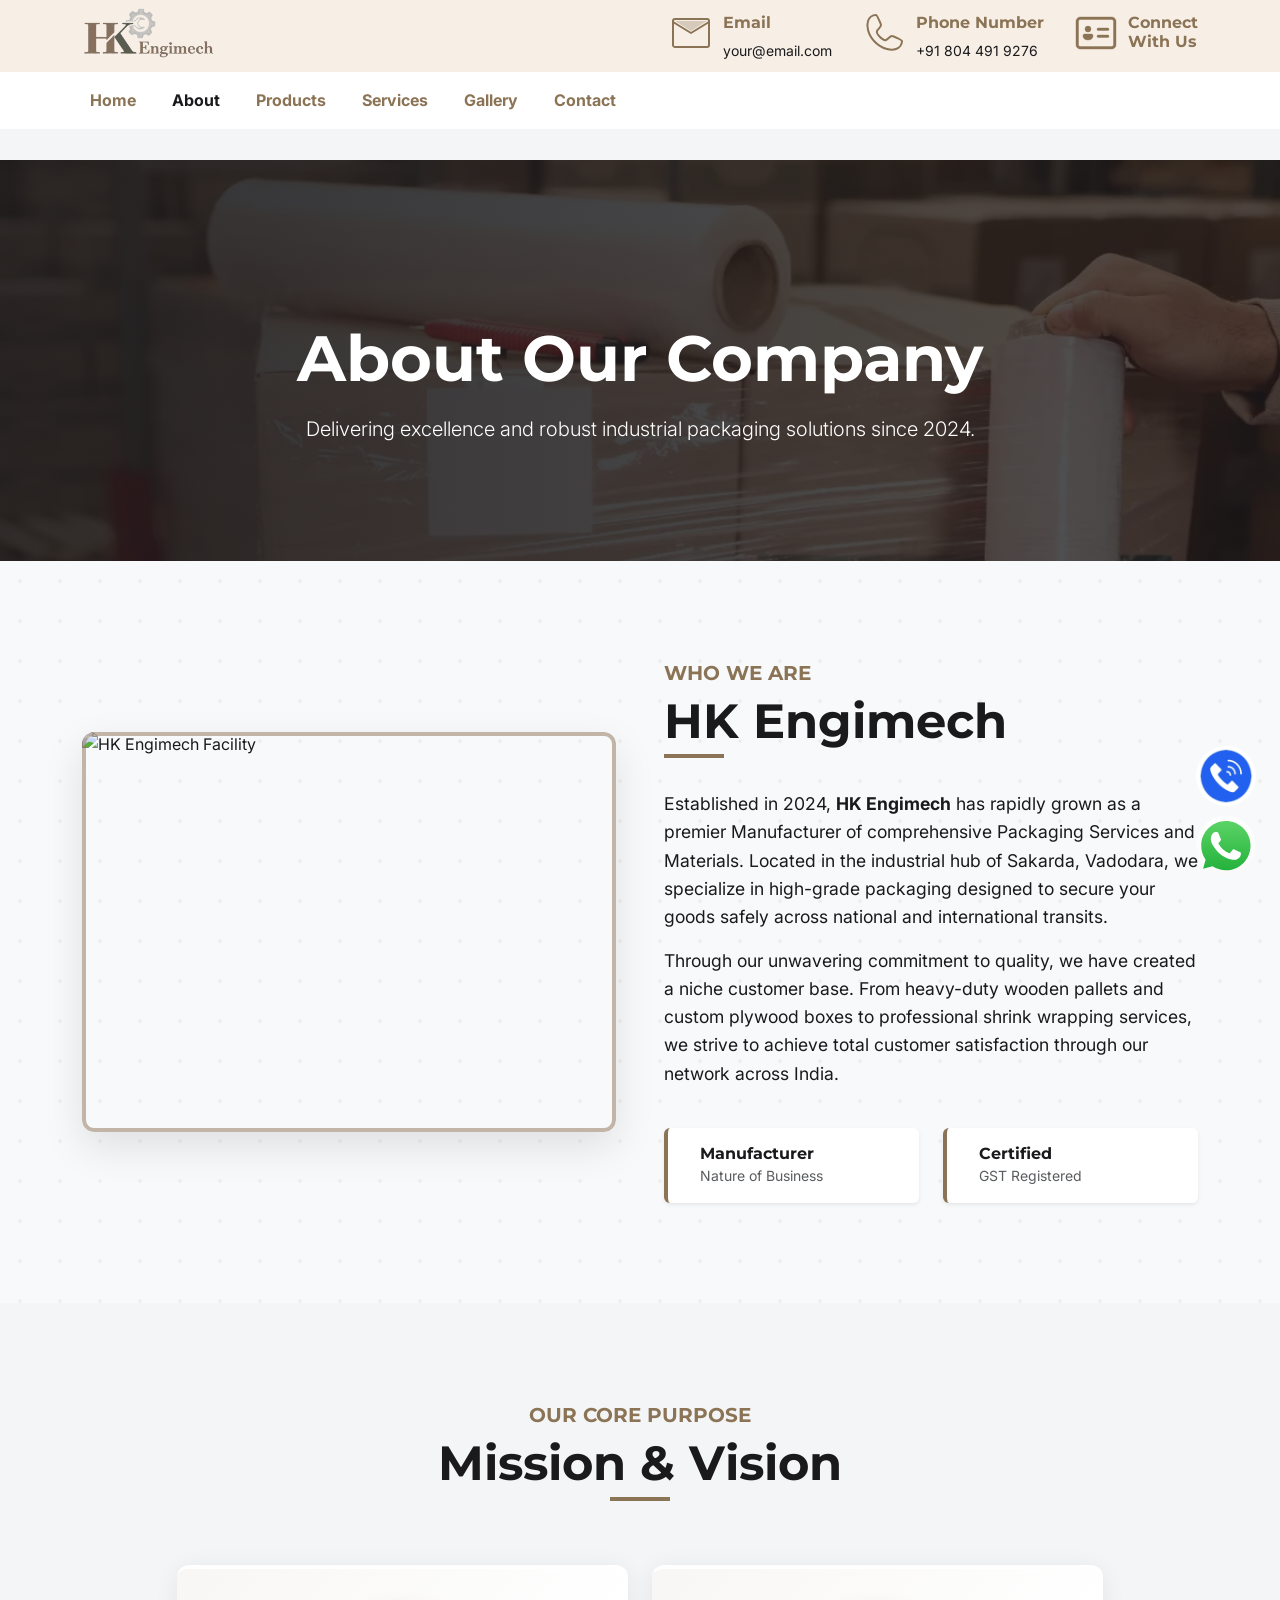
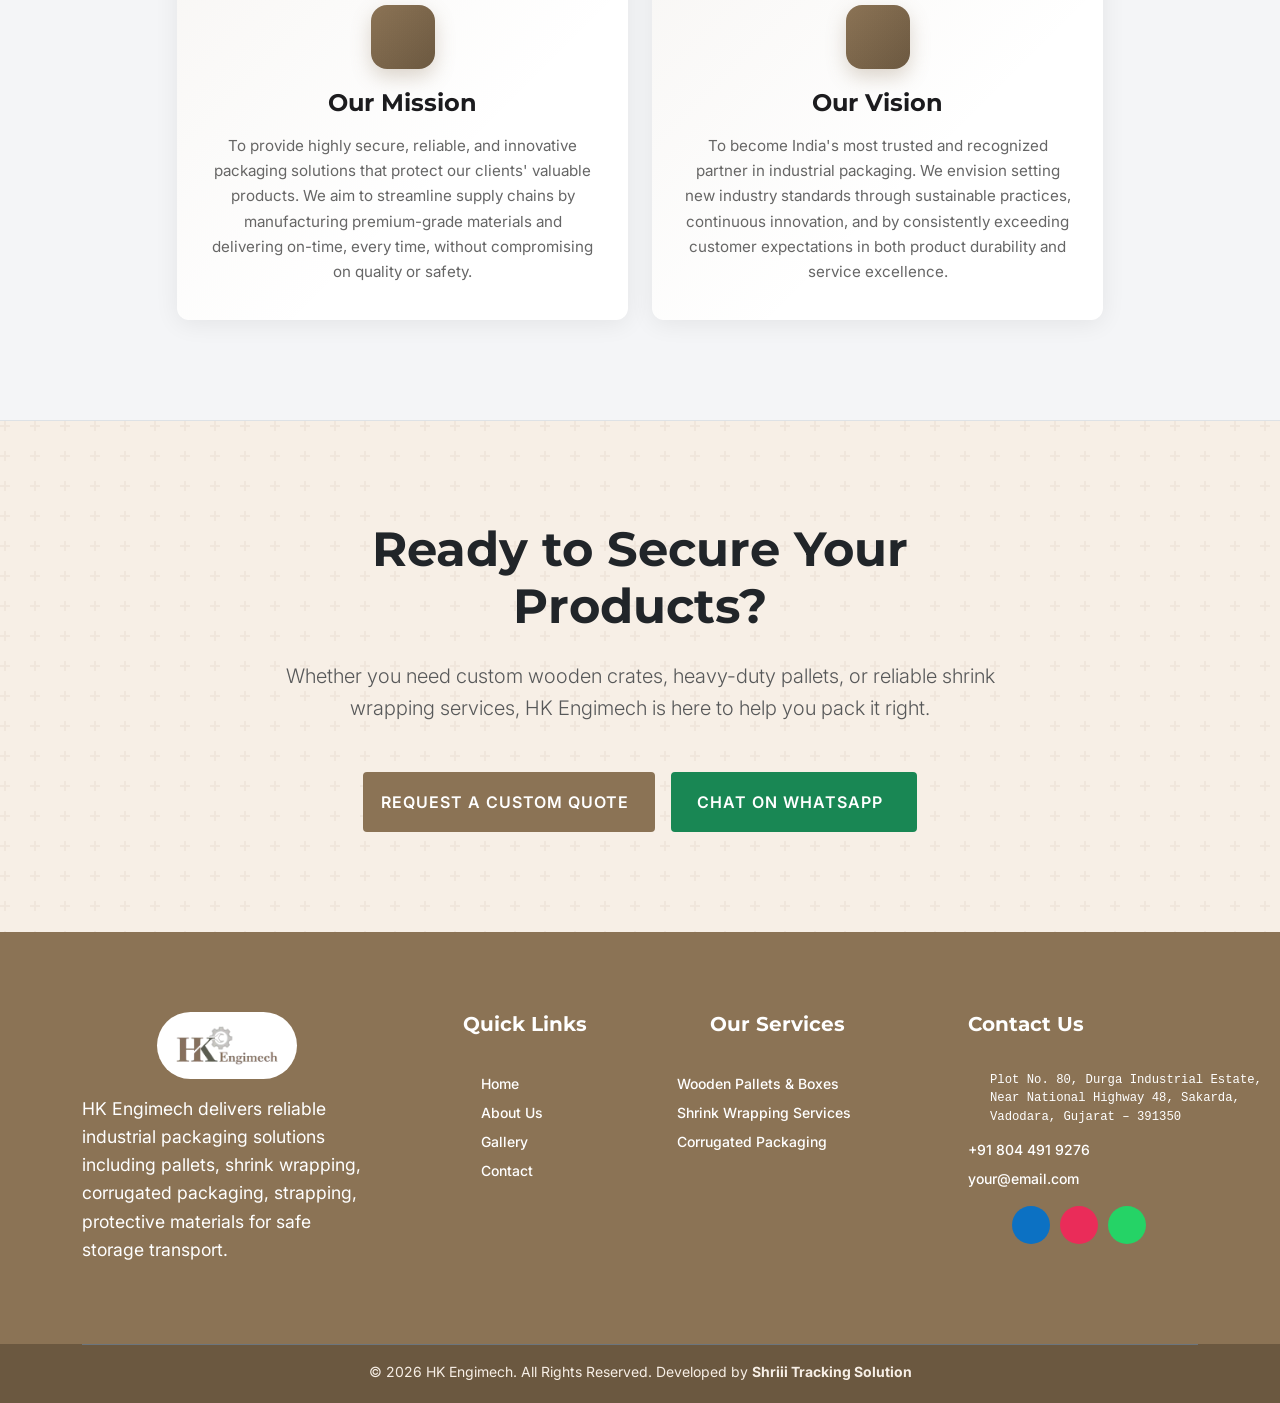
==== commit f5ec8839: "test" ====
--- a/about.html
+++ b/about.html
@@ -32,16 +32,15 @@
         "logo": "https://www.yourdomain.com/images/BrandLogo.webp",
         "address": {
           "@type": "PostalAddress",
-          "streetAddress": "C/107, Natasha Park-2, Nizampura, Chhani Rd",
+          "streetAddress": "Plot No. 80, Durga Industrial Estate, Near National Highway 48, Sakarda",
           "addressLocality": "Vadodara",
           "addressRegion": "Gujarat",
-          "postalCode": "390002",
+          "postalCode": "391350",
           "addressCountry": "IN"
         }
       }
     }
     </script>
-
     <style>
         /* Reusing Banner Animations */
         @keyframes bannerSlideLeft {
@@ -144,20 +143,9 @@
                     <button class="btn-nav-close"><span class="close-btn">+</span></button>
                   </li>
                   <li class="navLi"><a class="navLink" href="index.html">Home</a></li>
-                  <li class="navLi"><a href="about.html" class="navLink active">About</a></li>
-                  <li class="navLi">
-                    <a href="#" class="navLink">Services <span class="toggleSub">
-                        <svg xmlns="http://www.w3.org/2000/svg" width="18" height="18" viewBox="0 0 24 24">
-                          <path fill="none" stroke="currentColor" stroke-linecap="round" stroke-linejoin="round" stroke-width="2" d="m6 10l6 6l6-6z" />
-                        </svg>
-                      </span>
-                    </a>
-                    <ul class="dropdownList">
-                      <li class="navLi"><a href="WoodenPalletsAndBoxes.html" class="navLink">Wooden Pallets & Boxes</a></li>
-                      <li class="navLi"><a href="ShrinkWrappingServices.html" class="navLink">Shrink Wrapping Services</a></li>
-                      <li class="navLi"><a href="CorrugatedPackaging.html" class="navLink">Corrugated Packaging</a></li>
-                    </ul>
-                  </li>
+                  <li class="navLi"><a href="about.html" class="navLink">About</a></li>
+                  <li class="navLi"><a href="products.html" class="navLink">Products</a></li>
+                  <li class="navLi"><a href="services.html" class="navLink">Services</a></li>
                   <li class="navLi"><a href="gallery.html" class="navLink">Gallery</a></li>
                   <li class="navLi"><a href="contactUs.html" class="navLink">Contact</a></li>
                 </ul>
@@ -195,7 +183,7 @@
                 <div class="col-lg-6" data-aos="fade-left">
                     <h5 class="text-primary fw-bold text-uppercase mb-2">Who We Are</h5>
                     <h2 class="section-title">HK Engimech</h2>
-                    <p class="mt-3">Established in 2024, <strong>HK Engimech</strong> has rapidly grown as a premier Manufacturer of comprehensive Packaging Services and Materials. Located in the industrial hub of Nandesari, Vadodara, we specialize in high-grade packaging designed to secure your goods safely across national and international transits.</p>
+                    <p class="mt-3">Established in 2024, <strong>HK Engimech</strong> has rapidly grown as a premier Manufacturer of comprehensive Packaging Services and Materials. Located in the industrial hub of Sakarda, Vadodara, we specialize in high-grade packaging designed to secure your goods safely across national and international transits.</p>
                     <p>Through our unwavering commitment to quality, we have created a niche customer base. From heavy-duty wooden pallets and custom plywood boxes to professional shrink wrapping services, we strive to achieve total customer satisfaction through our network across India.</p>
                     
                     <div class="row g-4 mt-3">
--- a/css/style.css
+++ b/css/style.css
@@ -9,7 +9,7 @@
             --dark-card: #25262A;
             --light: #F4F5F7;
             --white: #FFFFFF;
-            --nav-height: 112.48px;
+            --nav-height: 159.95px;
         }
         section{
           overflow: hidden;
@@ -187,15 +187,20 @@
 
 .brandLogo{
   display: inline-block;
-  width: auto;
-  height: 50px;
+  width: 132.50px;
   margin-left: 0 !important;
 }
-.brandLogo img{
-  width: auto;
-  height: 100%;
-}
-
+.wrapLogoTxt{
+  display: inline-block;
+  width: 100%;
+  container-type: inline-size;
+}
+
+.wrapLogoTxt span{
+  display: inline-block;
+  width: 100%;
+  font-size: 9cqw;
+}
 .topheadContacts{
   display: flex;
   gap: 28px;
--- a/css/responsive.css
+++ b/css/responsive.css
@@ -1,16 +1,3 @@
-:root {
-            /* Brand Colors based on HK Engimech Logo */
-            --primary: #8B7355;       /* Earthy Brown / Bronze */
-            --primary-dark: #6B5840;
-            --secondary: #A9A9A9; /* Gear Grey */
-            --lightMain:#f7efe6;     
-            --dark: #1A1A1D;          /* Deep Industrial Dark */
-            --dark-card: #25262A;
-            --light: #F4F5F7;
-            --white: #FFFFFF;
-            --nav-height: 112.48px;
-        }
-
 @media (max-width: 1199.98px) {
 
 
@@ -41,7 +28,7 @@
   }
 
 :root {
-    --nav-height: 67px;
+    --nav-height: 103.69px;
 }
 /* Image Mask for About Section */
 .about-image-wrapper img{
@@ -138,7 +125,7 @@
         font-size: 20px !important;
     }
     .bigTxt{
-      font-size: 14px;
+      font-size: 14px !important;
     }
     }
 
